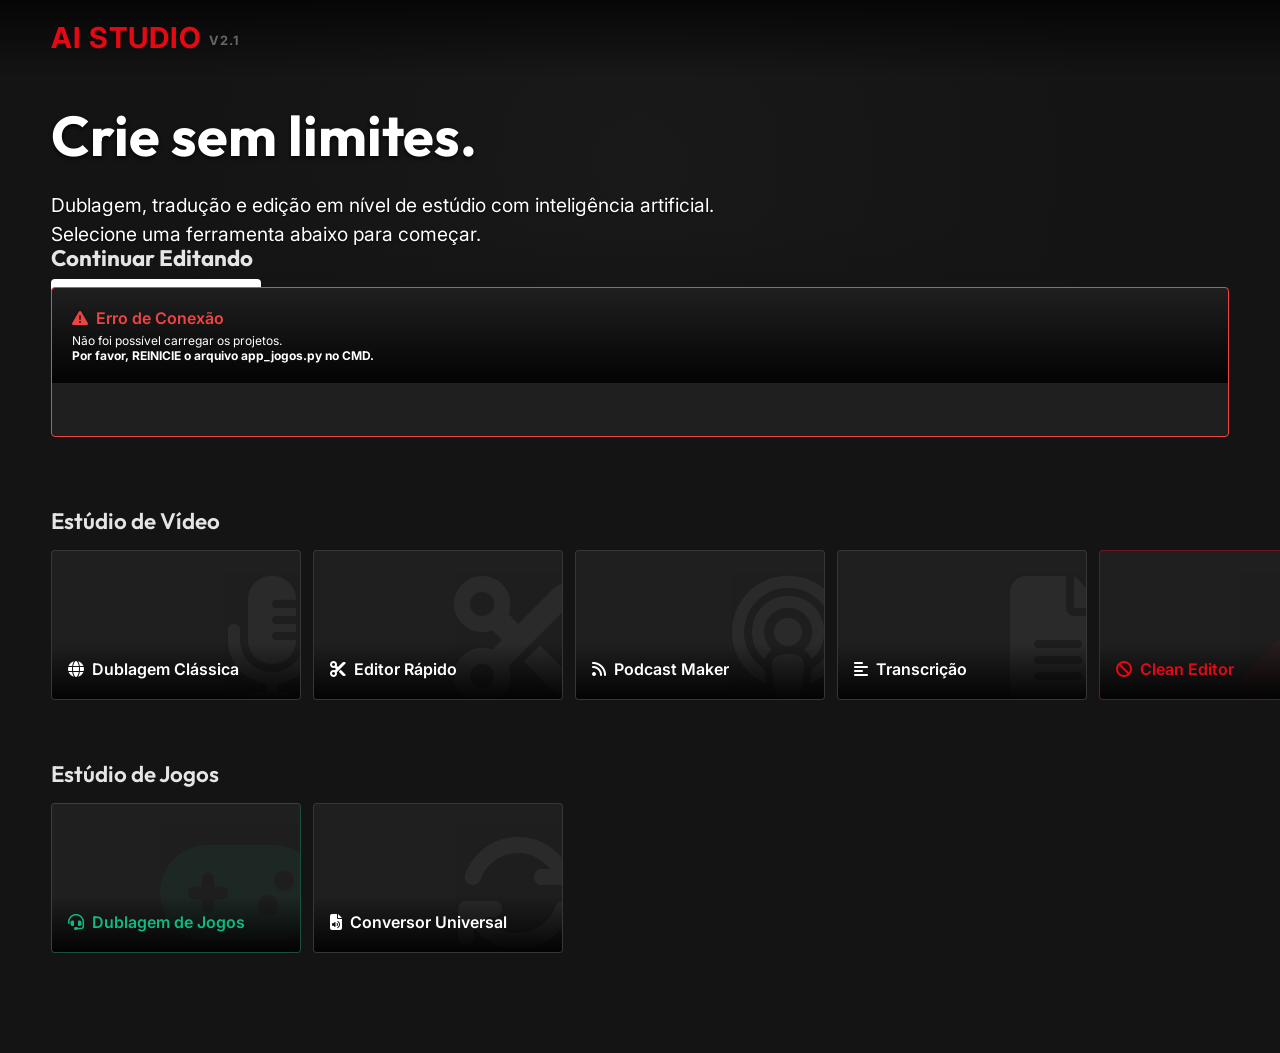
==== client/Editor de Vídeo Inteligente.html @ a7db86bb "Lançamento inicial do PhoenixDub AI v0.01 🚀 Lançamento Oficial do PhoenixDub AI v0.01  🎉 Recursos " ====
﻿<!DOCTYPE html>
<html lang="pt-br">

<head>
    <meta charset="UTF-8">
    <meta name="viewport" content="width=device-width, initial-scale=1.0">
    <title>AI Studio - Production Suite</title>
    <!-- Fonts & Icons -->
    <link rel="preconnect" href="https://fonts.googleapis.com">
    <link
        href="https://fonts.googleapis.com/css2?family=Inter:wght@300;400;500;600&family=Outfit:wght@400;600;700&display=swap"
        rel="stylesheet">
    <link rel="stylesheet" href="https://cdnjs.cloudflare.com/ajax/libs/font-awesome/6.4.0/css/all.min.css">

    <style>
        :root {
            /* Netflix-like Dark Theme */
            --bg-body: #141414;
            --bg-card: #1f1f1f;
            --bg-card-hover: #2f2f2f;
            --text-main: #ffffff;
            --text-muted: #b3b3b3;
            --accent-video: #e50914;
            /* Netflix Red equivalent for Video */
            --accent-game: #10b981;
            /* Emerald Green for Games */
            --border: #333333;
            --radius-card: 4px;
            /* Sharper corners like thumbnails */
            --radius-btn: 4px;
            --shadow-card: 0 4px 10px rgba(0, 0, 0, 0.5);
        }

        * {
            box-sizing: border-box;
        }

        body {
            margin: 0;
            padding: 0;
            font-family: 'Inter', sans-serif;
            background: var(--bg-body);
            color: var(--text-main);
            height: 100vh;
            overflow-x: hidden;
            display: flex;
            flex-direction: column;
        }

        h1,
        h2,
        h3,
        h4 {
            font-family: 'Outfit', sans-serif;
            margin: 0;
        }

        /* --- HEADER --- */
        .header {
            padding: 20px 4%;
            display: flex;
            align-items: center;
            background: linear-gradient(to bottom, rgba(0, 0, 0, 0.7) 0%, transparent 100%);
            position: fixed;
            top: 0;
            width: 100%;
            z-index: 100;
            transition: background 0.3s;
        }

        .logo {
            font-size: 1.8rem;
            font-weight: 700;
            color: #e50914;
            /* Brand Color */
            text-transform: uppercase;
            letter-spacing: 1px;
            cursor: pointer;
        }

        /* --- HERO SECTION --- */
        .hero {
            height: 70vh;
            background: radial-gradient(circle at center, rgba(30, 30, 30, 0.5) 0%, #141414 70%),
                url('https://images.unsplash.com/photo-1536240478700-b869070f9279?q=80&w=2000&auto=format&fit=crop');
            /* Abstrato CInematic */
            background-size: cover;
            background-position: center;
            display: flex;
            flex-direction: column;
            justify-content: center;
            padding: 100px 4% 0 4%;
            /* Added top padding for header safety */
            position: relative;
        }

        .hero::after {
            content: '';
            position: absolute;
            bottom: 0;
            left: 0;
            width: 100%;
            height: 100px;
            background: linear-gradient(to top, #141414, transparent);
        }

        .hero-content {
            position: relative;
            z-index: 10;
            max-width: 700px;
        }

        .hero h1 {
            font-size: 3.5rem;
            margin-bottom: 20px;
            text-shadow: 0 2px 4px rgba(0, 0, 0, 0.8);
        }

        .hero p {
            font-size: 1.2rem;
            color: var(--text-main);
            margin-bottom: 30px;
            line-height: 1.5;
            text-shadow: 0 1px 2px rgba(0, 0, 0, 0.8);
        }

        .cta-btn {
            background: #fff;
            color: #141414;
            padding: 12px 28px;
            font-size: 1.1rem;
            font-weight: 600;
            border: none;
            border-radius: 4px;
            cursor: pointer;
            display: inline-flex;
            align-items: center;
            gap: 10px;
            transition: transform 0.2s, background 0.2s;
        }

        .cta-btn:hover {
            background: #e6e6e6;
            transform: scale(1.05);
        }

        /* --- ROWS (CATEGORIES) --- */
        .category-rows {
            padding: 20px 0 60px 0;
            position: relative;
            z-index: 10;
            margin-top: -100px;
            /* Pull up into Hero fade */
        }

        .row-title {
            color: #e5e5e5;
            font-size: 1.4rem;
            font-weight: 600;
            margin: 0 4% 15px 4%;
        }

        .card-grid {
            display: flex;
            gap: 12px;
            padding: 0 4%;
            overflow-x: auto;
            padding-bottom: 40px;
            /* Space for hover expansion */
            scrollbar-width: none;
            /* Hide scrollbar Firefox */
        }

        .card-grid::-webkit-scrollbar {
            display: none;
            /* Hide scrollbar Chrome */
        }

        .tool-card {
            min-width: 250px;
            height: 150px;
            background: var(--bg-card);
            border-radius: var(--radius-card);
            position: relative;
            cursor: pointer;
            transition: transform 0.3s cubic-bezier(0.175, 0.885, 0.32, 1.275), box-shadow 0.3s;
            overflow: hidden;
            border: 1px solid rgba(255, 255, 255, 0.1);
        }

        .tool-card:hover {
            transform: scale(1.15);
            /* Scale Up Effect */
            background: var(--bg-card-hover);
            z-index: 50;
            box-shadow: 0 10px 20px rgba(0, 0, 0, 0.7);
            border-color: rgba(255, 255, 255, 0.3);
        }

        .card-bg-icon {
            position: absolute;
            right: -20px;
            bottom: -20px;
            font-size: 8rem;
            opacity: 0.05;
            color: white;
            transition: opacity 0.3s;
        }

        .tool-card:hover .card-bg-icon {
            opacity: 0.1;
        }

        .card-content {
            position: absolute;
            bottom: 0;
            left: 0;
            width: 100%;
            padding: 16px;
            background: linear-gradient(to top, rgba(0, 0, 0, 0.9), transparent);
        }

        .tool-title {
            font-size: 1rem;
            font-weight: 600;
            margin-bottom: 4px;
            display: flex;
            align-items: center;
            gap: 8px;
        }

        .tool-desc {
            font-size: 0.75rem;
            color: var(--text-muted);
            opacity: 0;
            /* Hide initially */
            transform: translateY(10px);
            transition: all 0.3s 0.1s;
            /* Delay */
            height: 0;
        }

        .tool-card:hover .tool-desc {
            opacity: 1;
            transform: translateY(0);
            height: auto;
        }

        /* --- MODAL (OVERLAY) --- */
        .modal-overlay {
            position: fixed;
            top: 0;
            left: 0;
            width: 100%;
            height: 100%;
            background: rgba(0, 0, 0, 0.85);
            /* Dimmed background */
            display: none;
            justify-content: center;
            align-items: center;
            z-index: 2000;
            backdrop-filter: blur(5px);
            animation: fadeIn 0.3s ease;
        }

        @keyframes fadeIn {
            from {
                opacity: 0;
            }

            to {
                opacity: 1;
            }
        }

        .modal-body {
            background: #18181b;
            width: 95%;
            max-width: 700px;
            /* v8.3: Aumentado de 500px para acomodar melhor vídeos */
            max-height: 90vh;
            /* v8.3: Limita altura a 90% da tela */
            overflow-y: auto;
            /* v8.3: Adiciona scroll vertical se transbordar */
            border-radius: 8px;
            padding: 0;
            box-shadow: 0 20px 50px rgba(0, 0, 0, 0.7);
            border: 1px solid #333;
            animation: scaleIn 0.3s ease;
            position: relative;
        }

        @keyframes scaleIn {
            from {
                transform: scale(0.9);
            }

            to {
                transform: scale(1);
            }
        }

        .modal-header-img {
            height: 120px;
            background: linear-gradient(to right, #222, #333);
            display: flex;
            align-items: center;
            justify-content: center;
            font-size: 3rem;
            color: rgba(255, 255, 255, 0.1);
        }

        .modal-content-inner {
            padding: 24px;
        }

        .modal-close {
            position: absolute;
            top: 16px;
            right: 16px;
            background: rgba(0, 0, 0, 0.5);
            border: none;
            color: #fff;
            width: 32px;
            height: 32px;
            border-radius: 50%;
            cursor: pointer;
            display: flex;
            align-items: center;
            justify-content: center;
        }

        .modal-close:hover {
            background: rgba(255, 255, 255, 0.2);
        }

        /* --- FORM STYLES --- */
        input,
        select,
        textarea {
            width: 100%;
            background: #27272a;
            border: 1px solid #3f3f46;
            color: white;
            padding: 10px;
            border-radius: 4px;
            font-family: inherit;
            margin-top: 5px;
        }

        input:focus,
        select:focus,
        textarea:focus {
            outline: none;
            border-color: var(--text-muted);
        }

        label {
            font-size: 0.85rem;
            color: var(--text-muted);
            margin-top: 12px;
            display: block;
        }

        .primary-btn {
            background: #e50914;
            color: white;
            border: none;
            width: 100%;
            padding: 12px;
            font-weight: 600;
            border-radius: 4px;
            cursor: pointer;
            margin-top: 20px;
            transition: background 0.2s;
        }

        .primary-btn:hover {
            background: #b2070f;
        }

        /* Loading Overlay */
        .loading-overlay {
            position: absolute;
            top: 0;
            left: 0;
            width: 100%;
            height: 100%;
            background: rgba(0, 0, 0, 0.8);
            display: flex;
            flex-direction: column;
            justify-content: center;
            align-items: center;
            z-index: 10;
        }
    </style>
</head>

<body>
    <!-- CINEMA INTRO OVERLAY -->
    <div
        style="position:fixed; top:0; left:0; width:100%; height:100%; background:#000; z-index:9999; display:flex; align-items:center; justify-content:center; animation: fadeOut 1s ease-in-out 2s forwards; pointer-events:none;">
        <h1
            style="color:#e50914; font-size:4rem; font-weight:800; letter-spacing:4px; animation: zoomIn 2s ease-out forwards;">
            AI STUDIO</h1>
    </div>
    <style>
        @keyframes fadeOut {
            to {
                opacity: 0;
            }
        }

        @keyframes zoomIn {
            from {
                transform: scale(0.8);
                opacity: 0;
            }

            to {
                transform: scale(1.1);
                opacity: 1;
            }
        }
    </style>

    <!-- Header -->
    <div class="header">
        <div class="logo">AI STUDIO <span style="font-size:0.8rem; color:#666; vertical-align:middle;">v2.1</span></div>
    </div>

    <!-- Hero -->
    <div class="hero">
        <div class="hero-content">
            <h1>Crie sem limites.</h1>
            <p>Dublagem, tradução e edição em nível de estúdio com inteligência artificial. Selecione uma ferramenta
                abaixo para começar.</p>
            <button class="cta-btn" onclick="document.getElementById('videos-row').scrollIntoView({behavior:'smooth'})">
                <i class="fas fa-play"></i> Começar Agora
            </button>
        </div>
    </div>


    <!-- Main Content Rows -->
    <div class="category-rows" id="videos-row">

        <!-- ROW 0: PROJECTS (Dynamically Loaded) -->
        <div id="projects-section" style="display:block; margin-bottom:30px;">
            <h3 class="row-title" style="color:#e5e5e5; font-weight:700;">Continuar Editando</h3>
            <div class="card-grid" id="projects-grid">
                <!-- Injected via JS -->
            </div>
        </div>

        <!-- ROW 1: VIDEO -->
        <h3 class="row-title">Estúdio de Vídeo</h3>
        <div class="card-grid">

            <!-- Card 1: Dublagem -->
            <div class="tool-card" onclick="openTool('dubbing')">
                <div class="card-bg-icon"><i class="fas fa-microphone-lines"></i></div>
                <div class="card-content">
                    <div class="tool-title"><i class="fas fa-globe"></i> Dublagem Clássica</div>
                    <div class="tool-desc">Traduza e duble vídeos completos (MP4) com vozes naturais.</div>
                </div>
            </div>

            <!-- Card 2: Cortes -->
            <div class="tool-card" onclick="openTool('cut')">
                <div class="card-bg-icon"><i class="fas fa-scissors"></i></div>
                <div class="card-content">
                    <div class="tool-title"><i class="fas fa-cut"></i> Editor Rápido</div>
                    <div class="tool-desc">Corte trechos precisos de vídeos manualmente.</div>
                </div>
            </div>

            <!-- Card 3: Podcast -->
            <div class="tool-card" onclick="openTool('podcast')">
                <div class="card-bg-icon"><i class="fas fa-podcast"></i></div>
                <div class="card-content">
                    <div class="tool-title"><i class="fas fa-rss"></i> Podcast Maker</div>
                    <div class="tool-desc">Transforme texto ou PDF em áudio conversacional.</div>
                </div>
            </div>

            <!-- Card 4: Transcrição (NOVO) -->
            <div class="tool-card" onclick="openTool('transcription')">
                <div class="card-bg-icon"><i class="fas fa-file-alt"></i></div>
                <div class="card-content">
                    <div class="tool-title"><i class="fas fa-align-left"></i> Transcrição</div>
                    <div class="tool-desc">Converta áudio/vídeo em texto (JSON) com Whisper.</div>
                </div>
            </div>

            <!-- Card 5: Clean Editor (NOVO) -->
            <div class="tool-card" style="border-color: rgba(229, 9, 20, 0.4);" onclick="openTool('clean_editor')">
                <div class="card-bg-icon" style="color:#e50914;"><i class="fas fa-magic"></i></div>
                <div class="card-content">
                    <div class="tool-title" style="color:#e50914;"><i class="fas fa-ban"></i> Clean Editor</div>
                    <div class="tool-desc">Censura cirúrgica de palavras em áudio/vídeo com IA.</div>
                </div>
            </div>

        </div>

        <!-- ROW 2: GAMES -->
        <h3 class="row-title" style="margin-top:20px;">Estúdio de Jogos</h3>
        <div class="card-grid">

            <!-- Card 1: Game Dub -->
            <div class="tool-card" style="border-color: rgba(16, 185, 129, 0.3);" onclick="openTool('game')">
                <div class="card-bg-icon" style="color:#10b981;"><i class="fas fa-gamepad"></i></div>
                <div class="card-content">
                    <div class="tool-title" style="color:#10b981;"><i class="fas fa-headset"></i> Dublagem de Jogos
                    </div>
                    <div class="tool-desc">Processamento em lote para milhares de arquivos de áudio.</div>
                </div>
            </div>

            <!-- Card 2: Converter -->
            <div class="tool-card" onclick="alert('Em Breve!')">
                <div class="card-bg-icon"><i class="fas fa-sync"></i></div>
                <div class="card-content">
                    <div class="tool-title"><i class="fas fa-file-audio"></i> Conversor Universal</div>
                    <div class="tool-desc">Converta formatos de áudio em massa. (Em Breve)</div>
                </div>
            </div>

        </div>
    </div>

    <!-- MODAL CONTAINER -->
    <div id="app-modal" class="modal-overlay">
        <div class="modal-body">
            <button class="modal-close" onclick="closeModal()"><i class="fas fa-times"></i></button>

            <!-- Dynamic Header -->
            <div id="modal-header-bg" class="modal-header-img">
                <i id="modal-icon" class="fas fa-tools"></i>
            </div>

            <!-- Dynamic Content -->
            <div id="modal-mount" class="modal-content-inner">
                <!-- Forms injected here -->
            </div>
        </div>
    </div>

    <!-- LOGIC -->
    <script>
        // --- MODAL SYSTEM ---
        const modal = document.getElementById('app-modal');
        const mount = document.getElementById('modal-mount');
        const iconContainer = document.getElementById('modal-icon');
        const headerBg = document.getElementById('modal-header-bg');

        function closeModal() {
            modal.style.display = 'none';
        }

        // --- TOOL RENDERERS ---

        function openTool(type) {
            modal.style.display = 'flex';
            mount.innerHTML = ''; // Clear previous

            if (type === 'dubbing') {
                renderDubbingForm();
            } else if (type === 'cut') {
                renderCutForm();
            } else if (type === 'podcast') {
                renderPodcastForm();
            } else if (type === 'game') {
                renderGameForm();
            } else if (type === 'transcription') {
                renderTranscriptionForm();
            } else if (type === 'clean_editor') {
                renderCleanEditorForm();
            }
        }

        // 0. CLEAN EDITOR FORM
        function renderCleanEditorForm() {
            iconContainer.className = 'fas fa-magic';
            headerBg.style.background = 'linear-gradient(to right, #b91c1c, #991b1b)'; // Red like Dubbing

            mount.innerHTML = `
                <h2 style="margin-bottom:10px;">Clean Editor</h2>
                <p style="color:#888; margin-bottom:20px; font-size:0.9rem;">Censura cirúrgica de palavras indesejadas.</p>
                
                <!-- STEP 1: UPLOAD -->
                <div id="ce-step-1">
                    <form id="ce-form">
                        <label class="upload-area" for="ce-file" style="display:block; border: 2px dashed #444; border-radius: 4px; padding: 30px; text-align: center; cursor: pointer; margin-bottom: 20px;">
                            <i class="fas fa-music" style="font-size: 2rem; color: #666; margin-bottom:10px;"></i>
                            <div id="ce-file-name" style="color: #fff;">Selecionar Áudio (MP3/WAV)</div>
                            <input type="file" id="ce-file" accept="audio/*,video/mp4" style="display:none;" required>
                        </label>
                        <button type="submit" class="primary-btn" id="ce-btn-start" disabled>Analisar Áudio</button>
                    </form>
                </div>

                <!-- STEP 2: PROCESSING (Wait) -->
                <div id="ce-step-2" style="display:none; text-align:center; padding: 20px 0;">
                    <i class="fas fa-cog fa-spin" style="font-size:3rem; color:#e50914; margin-bottom:15px;"></i>
                    <h3>Processando e Mapeando...</h3>
                    <div id="ce-status-msg" style="margin-top:10px; font-size:0.85rem; color:#10b981;">A extração pode levar alguns minutos.</div>
                </div>

                <!-- STEP 3: EDITOR (Select Words) -->
                <div id="ce-step-3" style="display:none;">
                    <label style="margin-bottom:5px;">Efeito ao Clicar:</label>
                    <select id="ce-effect" style="margin-bottom: 15px;">
                        <option value="ducking">🦆 Ducking (Abaixar Volume 80%) [Recomendado]</option>
                        <option value="mute">🔇 Mute Completo (Silenciar 100%)</option>
                        <option value="scratch">💿 Scratch (Reverso Rápido)</option>
                    </select>

                    <div style="background:#111; padding:15px; border-radius:4px; max-height:250px; overflow-y:auto; border:1px solid #333; line-height:2;" id="ce-transcript">
                        <!-- Words injected here -->
                    </div>

                    <button class="primary-btn" id="ce-btn-apply" style="margin-top:15px; background:#10b981;">
                        <i class="fas fa-check"></i> Mixar e Finalizar
                    </button>
                </div>

            `;

            // UI Style Overrides specific to this modal
            const style = document.createElement('style');
            style.innerHTML = `
                .ce-word { display:inline-block; padding:4px 8px; margin:0 4px 8px 0; background:#2a2a2a; border-radius:4px; cursor:pointer; user-select:none; transition:0.2s; border:1px solid transparent; }
                .ce-word:hover { background:#3a3a3a; }
                .ce-word.effect-ducking { background:#1e40af; color:#93c5fd; border-color:#3b82f6; opacity:0.8; }
                .ce-word.effect-mute { background:#7f1d1d; color:#fca5a5; border-color:#ef4444; text-decoration:line-through; }
                .ce-word.effect-scratch { background:#14532d; color:#86efac; border-color:#22c55e; font-style:italic; }
            `;
            mount.appendChild(style);

            // VARIABLES
            let ceJobId = null;
            let ceWords = [];
            let ceEditedWords = [];
            let cePollInterval = null;

            // Step 1: File Selection
            document.getElementById('ce-file').onchange = function () {
                if (this.files[0]) {
                    document.getElementById('ce-file-name').innerText = this.files[0].name;
                    document.getElementById('ce-file-name').style.color = '#10b981';
                    document.getElementById('ce-btn-start').disabled = false;
                }
            };

            // Step 1: Form Submit
            document.getElementById('ce-form').onsubmit = async (e) => {
                e.preventDefault();
                const file = document.getElementById('ce-file').files[0];
                if (!file) return;

                document.getElementById('ce-step-1').style.display = 'none';
                document.getElementById('ce-step-2').style.display = 'block';

                const fd = new FormData();
                fd.append('audio_file', file);

                try {
                    const res = await fetch('/api/clean_editor/upload', { method: 'POST', body: fd });
                    const data = await res.json();

                    if (data.error) throw new Error(data.error);

                    ceJobId = data.job_id;
                    cePollInterval = setInterval(checkCeStatus1, 1500);
                } catch (err) {
                    alert("Erro ao Iniciar: " + err);
                    closeModal();
                }
            };

            // Polling Phase 1
            async function checkCeStatus1() {
                try {
                    const resStatus = await fetch('/api/clean_editor/status/' + ceJobId);
                    const statusData = await resStatus.json();

                    const resProg = await fetch('/progress/' + ceJobId);
                    const progData = await resProg.json();

                    if (progData && progData.etapa) {
                        document.getElementById('ce-status-msg').innerText = progData.etapa;
                    }

                    if (statusData.status === 'awaiting_user') {
                        clearInterval(cePollInterval);
                        ceWords = statusData.words || [];
                        openCeEditor();
                    }
                } catch (e) { }
            }

            // Step 3: Open Editor
            function openCeEditor() {
                document.getElementById('ce-step-2').style.display = 'none';
                document.getElementById('ce-step-3').style.display = 'block';

                const container = document.getElementById('ce-transcript');
                container.innerHTML = '';
                ceEditedWords = [];

                if (ceWords.length === 0) {
                    container.innerHTML = "<span style='color:red;'>Nenhuma palavra encontrada.</span>";
                    return;
                }

                ceWords.forEach((wObj, idx) => {
                    const span = document.createElement('span');
                    span.className = 'ce-word';
                    span.innerText = wObj.word;
                    span.onclick = () => toggleWord(span, wObj);
                    container.appendChild(span);
                });
            }

            function toggleWord(span, wObj) {
                const effect = document.getElementById('ce-effect').value;
                const existingIdx = ceEditedWords.findIndex(ew => ew.start === wObj.start && ew.end === wObj.end);

                if (existingIdx > -1) {
                    ceEditedWords.splice(existingIdx, 1);
                    span.className = 'ce-word';
                } else {
                    const payload = { ...wObj, effect: effect };
                    ceEditedWords.push(payload);
                    span.className = 'ce-word effect-' + effect;
                }
            }

            // Step 3: Apply Mix
            document.getElementById('ce-btn-apply').onclick = async () => {
                if (!ceJobId) return;

                document.getElementById('ce-step-3').style.display = 'none';
                document.getElementById('ce-step-2').style.display = 'block';
                document.getElementById('ce-status-msg').innerText = 'Mixando Efeitos Cirúrgicos...';

                try {
                    const res = await fetch('/api/clean_editor/apply', {
                        method: 'POST',
                        headers: { 'Content-Type': 'application/json' },
                        body: JSON.stringify({ job_id: ceJobId, target_words: ceEditedWords })
                    });

                    const data = await res.json();
                    if (data.error) throw new Error(data.error);

                    cePollInterval = setInterval(checkCeStatus2, 1000);
                } catch (e) {
                    alert("Erro na Mixagem: " + e);
                    closeModal();
                }
            };

            // Polling Phase 2 (Mix)
            async function checkCeStatus2() {
                try {
                    const resStatus = await fetch('/api/clean_editor/status/' + ceJobId);
                    const statusData = await resStatus.json();

                    if (statusData.status === 'completed') {
                        clearInterval(cePollInterval);

                        document.getElementById('ce-step-2').style.display = 'none';
                        mount.innerHTML = `
                            <div style="text-align:center; padding: 40px 0;">
                                <i class="fas fa-check-circle" style="font-size:4rem; color:#10b981; margin-bottom:15px;"></i>
                                <h2 style="margin-bottom:20px;">Áudio Censurado Pronto!</h2>
                                <a href="${statusData.final_file}" class="primary-btn" style="text-decoration:none; display:inline-block; width:auto; padding:12px 24px;" download>
                                    <i class="fas fa-download"></i> Baixar Arquivo
                                </a>
                            </div>
                        `;
                    }
                } catch (e) { }
            }
        }

        // 1. DUBBING FORM
        function renderDubbingForm() {
            iconContainer.className = 'fas fa-microphone-lines';
            headerBg.style.background = 'linear-gradient(to right, #b91c1c, #991b1b)'; // Red

            mount.innerHTML = `
                            < h2 style = "margin-bottom:10px;" > Dublagem Clássica</h2 >
                <p style="color:#888; margin-bottom:20px; font-size:0.9rem;">Ideal para filmes e vídeos curtos.</p>
                
                <form id="dub-form">
                    <label>Arquivo de Vídeo (MP4)</label>
                    <input type="file" id="d-file" accept=".mp4" required>

                    <!-- SELEÇÃO DE IDIOMAS (NOVO) -->
                    <div style="display:flex; gap:10px; flex-wrap: wrap;">
                        <div style="flex:1; min-width: 140px;">
                            <label>Idioma do Vídeo (Origem)</label>
                            <select id="d-lang-src">
                                <option value="en" selected>Inglês (Recomendado)</option>
                                <option value="pt">Português (BR)</option>
                                <option value="es">Espanhol</option>
                                <option value="ja">Japonês</option>
                                <option value="fr">Francês</option>
                                <option value="de">Alemão</option>
                                <option value="auto">Auto-Detectar (Arriscado)</option>
                            </select>
                        </div>
                        <div style="flex:1; min-width: 140px;">
                            <label>Dublar Para (Destino)</label>
                            <select id="d-lang">
                                <option value="pt" selected>Português (BR)</option>
                                <option value="en">Inglês</option>
                                <option value="es">Espanhol</option>
                            </select>
                        </div>
                    </div>

                    <div style="margin-top:10px;">
                        <label>Configuração de Vozes</label>
                        <select id="d-spk">
                            <option value="1">1 Pessoa Fixa (Mono-Voz)</option>
                            <option value="0">Múltiplos Personagens (Auto)</option>
                        </select>
                    </div>

                    <label style="margin-top:15px;">Glossário (Opcional)</label>
                    <textarea id="d-gloss" rows="2" placeholder="Ex: TermX=TermoY..."></textarea>

                    <button type="submit" class="primary-btn">Iniciar Processamento</button>
                    <div id="status-msg" style="margin-top:10px; font-size:0.85rem;"></div>
                </form>
                        `;

            // Logic
            document.getElementById('dub-form').onsubmit = async (e) => {
                e.preventDefault();
                await handleGenericSubmit('/dublar', {
                    video: document.getElementById('d-file').files[0],
                    origem: document.getElementById('d-lang-src').value, // [NOVO] Idioma origem
                    destino: document.getElementById('d-lang').value,
                    num_speakers: document.getElementById('d-spk').value
                });
            };
        }

        // 2. GAME FORM
        function renderGameForm() {
            iconContainer.className = 'fas fa-gamepad';
            headerBg.style.background = 'linear-gradient(to right, #047857, #065f46)'; // Green

            mount.innerHTML = `
                            < h2 style = "margin-bottom:10px;" > Dublagem de Jogos</h2 >
                <p style="color:#888; margin-bottom:20px; font-size:0.9rem;">Diarização e sincronia para pastas de áudio.</p>
                
                <form id="game-form">
                    <label>Arquivos (.wav ou .zip)</label>
                    <input type="file" id="g-files" accept=".wav, .zip" multiple required>
                    <div id="zip-warn" style="color:#ef4444; font-size:0.8rem; margin-top:5px; display:none;">
                        <i class="fas fa-exclamation-triangle"></i> Acima de 500 arquivos, use ZIP.
                    </div>

                    <!-- SELEÇÃO DE IDIOMAS (NOVO) -->
                    <div style="display:flex; gap:10px; flex-wrap: wrap; margin-top:10px;">
                        <div style="flex:1; min-width: 140px;">
                            <label>Idioma Original</label>
                            <select id="g-lang-src">
                                <option value="en" selected>Inglês (Recomendado)</option>
                                <option value="pt">Português (BR)</option>
                                <option value="es">Espanhol</option>
                                <option value="ja">Japonês</option>
                                <option value="fr">Francês</option>
                                <option value="de">Alemão</option>
                                <option value="auto">Auto-Detectar (Arriscado)</option>
                            </select>
                        </div>
                        <div style="flex:1; min-width: 140px;">
                            <label>Dublar Para</label>
                            <select id="g-lang">
                                <option value="pt" selected>Português (BR)</option>
                                <option value="en">Inglês</option>
                                <option value="es">Espanhol</option>
                            </select>
                        </div>
                    </div>

                    <label style="margin-top:10px;">Falantes</label>
                    <select id="g-spk">
                        <option value="1">1 Voz Unica (Monólogo/NPC)</option>
                        <option value="0">Auto Detectar (VoiceGuard)</option>
                        <option value="2">2 Vozes (Diálogo)</option>
                        <option value="3">3 Vozes</option>
                        <option value="4">4 Vozes</option>
                        <option value="5">5 Vozes</option>
                        <option value="6">6 Vozes</option>
                    </select>

                    <div style="margin-top:15px; display:flex; align-items:center; gap:10px; background:#27272a; padding:10px; border-radius:4px; border:1px solid #3f3f46;">
                        <input type="checkbox" id="g-bg" style="width:20px; height:20px; margin:0;">
                        <label for="g-bg" style="margin:0; color:#fff; cursor:pointer;">Separar áudio de fundo (OpenUnmix)</label>
                    </div>
                    <p style="font-size:0.75rem; color:#888; margin-top:5px;">Separa música/efeitos da voz antes de limpar. Mantém a ambiência original.</p>

                    <label style="margin-top:10px;">Perfil de Jogo (Otimização)</label>
                    <select id="g-game-profile">
                        <option value="padrao" selected>Nenhum / Padrão</option>
                        <option value="bioshock">Bioshock (FMOD Optimization - Profissional)</option>
                        <option value="cod">Call of Duty (Loudness & Compression)</option>
                        <option value="rpg">RPG/Diálogos (Natural Dynamics)</option>
                    </select>

                    <label style="margin-top:10px;">Glossário (Opcional)</label>
                    <input type="text" id="g-gloss" placeholder="Ex: Mana=Mana, Potion=Poção">

                    <button type="submit" class="primary-btn" id="g-btn">Iniciar Lote</button>
                    <div id="status-msg" style="margin-top:10px; font-size:0.85rem;"></div>
                </form>
            `;

            // File Limit Logic from previous fix
            const fInput = document.getElementById('g-files');
            fInput.onchange = function () {
                const count = this.files.length;
                const btn = document.getElementById('g-btn');
                const warn = document.getElementById('zip-warn');

                if (count > 500) {
                    warn.style.display = 'block';
                    btn.disabled = true;
                    btn.innerText = "Use ZIP para continuar";
                    btn.style.opacity = 0.5;
                } else {
                    warn.style.display = 'none';
                    btn.disabled = false;
                    btn.innerText = "Iniciar Lote";
                    btn.style.opacity = 1;
                }
            };

            document.getElementById('game-form').onsubmit = async (e) => {
                e.preventDefault();
                const fd = new FormData();
                const files = document.getElementById('g-files').files;
                for (let f of files) fd.append('wav_files', f);
                fd.append('num_speakers', document.getElementById('g-spk').value);
                fd.append('preserve_background', document.getElementById('g-bg').checked ? 'true' : 'false');
                fd.append('origem', document.getElementById('g-lang-src').value);
                fd.append('destino', document.getElementById('g-lang').value);
                fd.append('game_profile', document.getElementById('g-game-profile').value);

                // Show Loading
                showLoading("Enviando arquivos...");
                try {
                    const res = await fetch('/dublar_jogos', { method: 'POST', body: fd });
                    const data = await res.json();
                    showResult(data);
                } catch (err) {
                    showResult({ error: err.message });
                }
            };
        }

        // 3. CUT FORM
        function renderCutForm() {
            iconContainer.className = 'fas fa-scissors';
            headerBg.style.background = 'linear-gradient(to right, #d97706, #b45309)'; // Amber

            mount.innerHTML = `
                <h2 style="margin-bottom:10px;">Corte Manual (Precisão)</h2>
                
                <form id="cut-form">
                    <label>Vídeo Original</label>
                    <input type="file" id="c-file" accept="video/*" required>
                    
                    <!-- Player Dinâmico -->
                    <video id="c-player" controls preload="metadata" style="width:100%; border-radius:4px; display:none; margin-top:10px; background:#000; max-height: 250px;"></video>
                    
                    <div style="display:flex; gap:10px; margin-top:10px;">
                        <button type="button" id="btn-set-in" class="primary-btn" style="background:#4b5563; padding:8px; margin-top:0;" disabled><i class="fas fa-step-backward"></i> Marcar Início</button>
                        <button type="button" id="btn-set-out" class="primary-btn" style="background:#4b5563; padding:8px; margin-top:0;" disabled><i class="fas fa-step-forward"></i> Marcar Fim</button>
                    </div>

                    <div style="display:flex; gap:10px; margin-top:15px;">
                        <div style="flex:1"><label>Início (s)</label><input type="text" id="c-start" placeholder="Ex: 5.50" required></div>
                        <div style="flex:1"><label>Fim (s)</label><input type="text" id="c-end" placeholder="Ex: 12.35" required></div>
                    </div>

                    <button type="submit" class="primary-btn" style="background:#d97706; margin-top:20px;">
                        <i class="fas fa-cut"></i> Renderizar Corte
                    </button>
                    <div id="status-msg" style="margin-top:10px;"></div>
                </form>
            `;

            const fileIn = document.getElementById('c-file');
            const player = document.getElementById('c-player');
            const btnIn = document.getElementById('btn-set-in');
            const btnOut = document.getElementById('btn-set-out');
            const startInput = document.getElementById('c-start');
            const endInput = document.getElementById('c-end');

            // Carrega o vídeo direto do HD do usuário para a tela instantaneamente
            fileIn.onchange = function () {
                if (this.files[0]) {
                    const url = URL.createObjectURL(this.files[0]);
                    player.src = url;
                    player.style.display = 'block';
                    btnIn.disabled = false;
                    btnOut.disabled = false;
                    btnIn.style.background = '#047857'; // Verde
                    btnOut.style.background = '#be123c'; // Vermelho
                }
            };

            // Captura os milissegundos matematicamente exatos
            btnIn.onclick = () => { startInput.value = player.currentTime.toFixed(2); };
            btnOut.onclick = () => { endInput.value = player.currentTime.toFixed(2); };

            // Envio para o Backend
            document.getElementById('cut-form').onsubmit = async (e) => {
                e.preventDefault();
                const fd = new FormData();
                fd.append('video_file', document.getElementById('c-file').files[0]);
                fd.append('start_time', document.getElementById('c-start').value);
                fd.append('end_time', document.getElementById('c-end').value);

                showLoading();
                try {
                    const res = await fetch('/manual_cut', { method: 'POST', body: fd });
                    showResult(await res.json());
                } catch (err) { showResult({ error: err.message }); }
            };
        }

        // 4. PODCAST FORM
        function renderPodcastForm() {
            iconContainer.className = 'fas fa-podcast';
            headerBg.style.background = 'linear-gradient(to right, #7c3aed, #6d28d9)'; // Violet

            mount.innerHTML = `
                <h2 style="margin-bottom:10px;">Podcast Studio</h2>
                
                <form id="pod-form">
                    <label>Arquivo de Texto/PDF</label>
                    <input type="file" id="p-file" accept=".txt,.pdf">
                    <label>Ou cole o texto:</label>
                    <textarea id="p-text" rows="4"></textarea>

                    <button type="submit" class="primary-btn">Gerar Episódio</button>
                    <div id="status-msg" style="margin-top:10px;"></div>
                </form>
            `;
            // (Placeholder logic as backend wasn't fully detailed in logs, using generic structure)
            document.getElementById('pod-form').onsubmit = (e) => {
                e.preventDefault();
                alert("Funcionalidade em desenvolvimento!");
            };
        }


        // --- UTILS ---

        function showLoading(msg = "Processando...") {
            const status = document.getElementById('status-msg');
            if (status) {
                status.innerHTML = `<i class="fas fa-circle-notch fa-spin"></i> ${msg}`;
                status.style.color = '#fbbf24';
            }
        }

        function showResult(data) {
            const status = document.getElementById('status-msg');
            if (!status) return;

            if (data.error) {
                status.innerHTML = `<i class="fas fa-times-circle"></i> Erro: ${data.error}`;
                status.style.color = '#ef4444';
            } else {
                status.innerHTML = `<i class="fas fa-check-circle"></i> Job Criado! ID: ${data.job_id}`;
                status.style.color = '#10b981';
                setTimeout(() => closeModal(), 2000);
            }
        }

        async function handleGenericSubmit(url, fields) {
            showLoading();
            const fd = new FormData();
            for (let k in fields) fd.append(k, fields[k]);

            try {
                const res = await fetch(url, { method: 'POST', body: fd });
                const data = await res.json();
                showResult(data);
            } catch (e) {
                showResult({ error: e.message });
            }
        }

        // Header Scroll Effect
        window.addEventListener('scroll', () => {
            const header = document.querySelector('.header');
            if (window.scrollY > 50) {
                header.style.background = '#141414';
                header.style.boxShadow = '0 2px 10px rgba(0,0,0,0.5)';
            } else {
                header.style.background = 'linear-gradient(to bottom, rgba(0,0,0,0.7) 0%, transparent 100%)';
                header.style.boxShadow = 'none';
            }
        });

        // --- PROJECTS HISTORY LOGIC ---
        async function loadRecentJobs() {
            try {
                const res = await fetch('/recent_jobs');
                const jobs = await res.json();

                const section = document.getElementById('projects-section');
                const grid = document.getElementById('projects-grid');

                if (!jobs || jobs.length === 0) {
                    section.style.display = 'block'; // Always show
                    grid.innerHTML = '<div style="color:#666; font-style:italic; padding:20px;">Nenhum projeto recente encontrado. Inicie uma nova dublagem!</div>';
                    return;
                }

                section.style.display = 'block';
                grid.innerHTML = ''; // Re-render

                jobs.forEach(job => {
                    // Determine icon/color based on type
                    let icon = 'fas fa-tasks';
                    let color = '#a855f7'; // Default Purple

                    if (job.id.includes('jogos') || job.id.includes('game')) { icon = 'fas fa-gamepad'; color = '#10b981'; }
                    else if (job.id.includes('dublagem')) { icon = 'fas fa-microphone-lines'; color = '#e50914'; }

                    // Status Badge Color
                    let statusColor = '#fbbf24'; // processing (yellow)
                    if (job.status && (job.status.toLowerCase().includes('concl') || job.progress >= 100)) statusColor = '#10b981'; // green
                    if (job.status && job.status.toLowerCase().includes('erro')) statusColor = '#ef4444'; // red

                    const html = `
                    <div class="tool-card" onclick="openProjectModal('${job.id}')" style="min-width:280px;">
                        <div class="card-bg-icon" style="color:${color};"><i class="${icon}"></i></div>
                        <div class="card-content">
                            <div class="tool-title" style="color:${color}; justify-content:space-between;">
                                <span><i class="${icon}"></i> ${job.date}</span>
                                <span style="font-size:0.7rem; background:${statusColor}; color:black; padding:2px 6px; border-radius:4px;">
                                    ${(job.status || '...').toUpperCase()}
                                </span>
                            </div>
                            <div style="font-size:0.8rem; color:#ccc; margin-top:4px;">
                                ${job.etapa || 'Processando...'} <br>
                                <span style="font-size:0.7rem; color:#fbbf24;"><i class="fas fa-clock"></i> Tempo gasto na dublagem: <b>${job.tempo_decorrido || 'Desconhecido'}</b></span><br>
                                <span style="font-size:0.75rem; color:#10b981;"><i class="fas fa-file-audio"></i> Dublando <b>${job.duracao_total_formatada || '? m'}</b> de áudios.</span>
                            </div>
                            
                            <!-- Progress Bar -->
                            <div style="background:#333; height:4px; width:100%; margin-top:10px; border-radius:2px; overflow:hidden;">
                                <div style="background:${color}; width:${job.progress}%; height:100%;"></div>
                            </div>
                            <div style="font-size:0.7rem; text-align:right; margin-top:2px; color:#888;">${job.progress}%</div>
                        </div>
                    </div>
                    `;
                    grid.innerHTML += html;
                });

            } catch (e) {
                console.error("Erro ao carregar projetos:", e);
                // Fallback for errors (user didn't restart server?)
                const section = document.getElementById('projects-section');
                const grid = document.getElementById('projects-grid');
                if (section && grid) {
                    section.style.display = 'block';
                    grid.innerHTML = `
                        <div class="tool-card" style="border-color:#ef4444; width:100%;">
                            <div class="card-content" style="position:relative; padding:20px;">
                                <div class="tool-title" style="color:#ef4444;"><i class="fas fa-exclamation-triangle"></i> Erro de Conexão</div>
                                <div class="tool-desc" style="opacity:1; transform:none; height:auto; color:white; margin-top:5px;">
                                    Não foi possível carregar os projetos. <br>
                                    <b>Por favor, REINICIE o arquivo app_jogos.py no CMD.</b>
                                </div>
                            </div>
                        </div>
                    `;
                }
            }
        }

        // --- PROJECT MONITORING ---
        let activeMonitorInterval = null;

        function openProjectModal(jobId) {
            modal.style.display = 'flex';

            // Set visuals based on type
            if (jobId.includes('jogos')) {
                iconContainer.className = 'fas fa-gamepad';
                headerBg.style.background = 'linear-gradient(to right, #047857, #065f46)';
            } else {
                iconContainer.className = 'fas fa-microphone-lines';
                headerBg.style.background = 'linear-gradient(to right, #b91c1c, #991b1b)';
            }

            // Initial Template
            mount.innerHTML = `
                <div style="text-align:center; padding-bottom:20px; border-bottom:1px solid #333;">
                    <h2 style="margin-bottom:5px;">Detalhes do Projeto</h2>
                    <div style="font-family:monospace; color:#888; font-size:0.8rem;">${jobId}</div>
                </div>

                <div style="margin-top:20px;">
                    <label>Status Atual</label>
                    <div id="mon-status" style="font-size:1.2rem; font-weight:600; color:#fbbf24; margin-bottom:5px;">Aguardando...</div>
                    <div id="mon-step" style="color:#aaa; font-size:0.9rem;">Clique em Continuar para retomar</div>
                    <div style="display:flex; justify-content: space-between; margin-top:10px;">
                        <span style="color:#888; font-size:0.8rem;"><i class="fas fa-clock"></i> Tempo Processando: <b id="mon-time" style="color:#fbbf24;">00:00:00</b></span>
                        <span style="color:#888; font-size:0.8rem;"><i class="fas fa-file-audio"></i> Dublando: <b id="mon-duration" style="color:#10b981;">--</b></span>
                    </div>

                    <div style="background:#333; height:10px; border-radius:5px; margin-top:15px; overflow:hidden;">
                        <div id="mon-bar" style="width:0%; height:100%; background:#fbbf24; transition:width 0.5s;"></div>
                    </div>
                    <div id="mon-pct" style="text-align:right; font-size:0.8rem; color:#888; margin-top:5px;">0%</div>
                </div>
                
                <!-- EXPLICIT CONTINUE BUTTON -->
                <button onclick="triggerResume('${jobId}')" id="btn-resume" class="primary-btn" style="background:#e50914; margin-top:20px; font-size:1.1rem;">
                    <i class="fas fa-play"></i> CONTINUAR PROJETO
                </button>

                <div style="margin-top:20px; background:#000; padding:15px; border-radius:6px; font-family:'Courier New', monospace; font-size:0.8rem; max-height:150px; overflow-y:auto; color:#10b981;">
                     <div id="mon-console">> Aguardando comando...</div>
                </div>

                <button onclick="closeModal()" class="primary-btn" style="background:#333; margin-top:10px;">Fechar</button>
            `;

            // Start specific polling
            if (activeMonitorInterval) clearInterval(activeMonitorInterval);
            pollProjectDetails(jobId);
        }

        function triggerResume(jobId) {
            const consoleLog = document.getElementById('mon-console');
            const btn = document.getElementById('btn-resume');

            if (consoleLog) consoleLog.innerHTML = `> [COMANDO] Solicitando retomada...<br>` + consoleLog.innerHTML;
            if (btn) { btn.disabled = true; btn.style.opacity = 0.5; btn.innerText = "Iniciando..."; }

            fetch(`/resume_job/${jobId}`, { method: 'POST' })
                .then(r => r.json())
                .then(d => {
                    if (consoleLog) consoleLog.innerHTML = `> [SYSTEM] ${d.message}<br>` + consoleLog.innerHTML;
                    if (btn) { btn.innerText = "Rodando..."; }
                })
                .catch(e => {
                    console.error("Erro ao retomar job:", e);
                    alert("ERRO DE CONEXÃO: O servidor NÃO foi reiniciado.\n\nPor favor, feche a janela preta do CMD e abra o 'app_jogos.py' novamente para aplicar a atualização.");
                    if (consoleLog) consoleLog.innerHTML = `> [ERRO] Conexão recusada. Reinicie o server.<br>` + consoleLog.innerHTML;
                    if (btn) { btn.disabled = false; btn.style.opacity = 1; btn.innerText = "Tentar Novamente"; }
                });
        }

        let liveTimerInterval = null;

        async function pollProjectDetails(jobId) {
            const update = async () => {
                // If modal closed, stop
                if (modal.style.display === 'none') {
                    clearInterval(activeMonitorInterval);
                    if(liveTimerInterval) clearInterval(liveTimerInterval);
                    return;
                }

                try {
                    const res = await fetch(`/progress/${jobId}`);
                    const data = await res.json();

                    if (!data || Object.keys(data).length === 0) return;

                    const bar = document.getElementById('mon-bar');
                    const pct = document.getElementById('mon-pct');
                    const status = document.getElementById('mon-status');
                    const step = document.getElementById('mon-step');
                    const consoleLog = document.getElementById('mon-console');

                    if (bar) bar.style.width = data.progress + '%';
                    if (pct) pct.innerText = data.progress.toFixed(1) + '%';
                    if (step) step.innerText = data.etapa || 'Aguarde...';

                    if (consoleLog) {
                        const time = new Date().toLocaleTimeString();
                        consoleLog.innerHTML = `> [${time}] ${data.subetapa || data.etapa}<br>` + consoleLog.innerHTML;
                    }

                    if (data.progress >= 100) {
                        status.innerText = "Concluído!";
                        status.style.color = "#10b981";
                        bar.style.background = "#10b981";
                        if(liveTimerInterval) clearInterval(liveTimerInterval);
                        // Stop polling eventually
                        if (data.etapa === 'Concluído') clearInterval(activeMonitorInterval);
                    }
                    
                    // Live UI Timer Tick
                    if (data.start_time && data.status !== 'completed' && !liveTimerInterval) {
                        liveTimerInterval = setInterval(() => {
                            if(document.getElementById('mon-time') && modal.style.display !== 'none') {
                                let elapsed = Math.floor(Date.now() / 1000) - data.start_time;
                                if(elapsed >= 0) {
                                    let hrs = Math.floor(elapsed / 3600);
                                    let mins = Math.floor((elapsed % 3600) / 60);
                                    let secs = elapsed % 60;
                                    let str = (hrs > 0 ? hrs.toString().padStart(2, '0') + ':' : '') + 
                                              mins.toString().padStart(2, '0') + ':' + 
                                              secs.toString().padStart(2, '0');
                                    document.getElementById('mon-time').innerText = str;
                                }
                            } else {
                                clearInterval(liveTimerInterval);
                            }
                        }, 1000);
                    } else if (data.status === 'completed' && document.getElementById('mon-time')) {
                        document.getElementById('mon-time').innerText = data.tempo_decorrido || 'Concluído';
                    }
                    
                    if (data.duracao_total_formatada && document.getElementById('mon-duration')) {
                        document.getElementById('mon-duration').innerText = data.duracao_total_formatada;
                    }
                } catch (e) {
                    console.error(e);
                }
            };

            update(); // Run once immediately
            activeMonitorInterval = setInterval(update, 2000); // 2s interval
        }

        // --- GLOBAL INITIALIZATION ---
        // Start polling for recent jobs immediately
        loadRecentJobs();
        setInterval(loadRecentJobs, 5000); // Refresh list every 5s

        // --- TRANSCRIÇÃO AVULSA ---
        const dropAreaTranscription = document.getElementById('drop-area-transcription');
        const fileInputTranscription = document.getElementById('fileInputTranscription');
        const fileNameTranscription = document.getElementById('file-name-transcription');

        if (dropAreaTranscription) {
            ['dragenter', 'dragover', 'dragleave', 'drop'].forEach(eventName => {
                dropAreaTranscription.addEventListener(eventName, preventDefaults, false);
            });
            ['dragenter', 'dragover'].forEach(eventName => {
                dropAreaTranscription.addEventListener(eventName, () => dropAreaTranscription.classList.add('highlight'), false);
            });
            ['dragleave', 'drop'].forEach(eventName => {
                dropAreaTranscription.addEventListener(eventName, () => dropAreaTranscription.classList.remove('highlight'), false);
            });
            dropAreaTranscription.addEventListener('drop', handleDropTranscription, false);
            dropAreaTranscription.addEventListener('click', () => fileInputTranscription.click());
            fileInputTranscription.addEventListener('change', (e) => handleFilesTranscription(e.target.files));
        }

        function handleDropTranscription(e) {
            let dt = e.dataTransfer;
            let files = dt.files;
            handleFilesTranscription(files);
        }

        let transcriptionFile = null;

        function handleFilesTranscription(files) {
            if (files.length > 0) {
                transcriptionFile = files[0];
                fileNameTranscription.textContent = "Selecionado: " + transcriptionFile.name;
            }
        }

        async function iniciarTranscricao() {
            if (!transcriptionFile) {
                alert("Por favor, selecione um arquivo primeiro.");
                return;
            }

            const btn = document.querySelector("#download-btn-transcription");
            const status = document.getElementById("status-transcription");

            status.style.display = "block";
            status.textContent = "Processando... (Isso usa o Whisper, aguarde)";
            btn.style.display = "none";

            const formData = new FormData();
            formData.append('file', transcriptionFile);

            try {
                const response = await fetch('/transcrever_arquivo', {
                    method: 'POST',
                    body: formData
                });

                if (response.ok) {
                    const blob = await response.blob();
                    const url = window.URL.createObjectURL(blob);
                    // Tenta pegar nome do header ou usa fallback
                    let filename = transcriptionFile.name.split('.')[0] + "_transcription.json";

                    status.textContent = "Concluído!";
                    btn.href = url;
                    btn.download = filename;
                    btn.style.display = "inline-block";
                    btn.innerText = "Baixar JSON"; // Fix: use innerText or textContent
                } else {
                    const err = await response.json();
                    status.textContent = "Erro: " + (err.error || "Falha na requisição");
                }
            } catch (error) {
                console.error(error);
                status.textContent = "Erro de conexão.";
            }
        }
        // 5. TRANSCRIPTION FORM (FIXED)
        function renderTranscriptionForm() {
            iconContainer.className = 'fas fa-file-alt';
            headerBg.style.background = 'linear-gradient(to right, #4b5563, #374151)'; // Gray

            mount.innerHTML = `
                <h2 style="margin-bottom:10px;">Transcrição Avulsa</h2>
                <p style="color:#888; margin-bottom:20px; font-size:0.9rem;">Transcreva áudio ou vídeo para JSON sem cortes.</p>
                
                <form id="transcription-form">
                    <label>Selecione o Arquivo</label>
                    <input type="file" id="t-file" accept=".mp3,.wav,.mp4,.mkv,.ogg,.flac,.mpeg" required style="padding: 20px; border: 2px dashed #4b5563; text-align: center;">

                    <button type="submit" class="primary-btn" style="background:#4b5563;">
                        <i class="fas fa-magic"></i> Iniciar Transcrição
                    </button>
                    
                    <div id="t-status" style="margin-top:15px; font-size:0.9rem; min-height:20px;"></div>
                    
                    <a id="t-download" href="#" style="display:none; margin-top:15px; text-decoration:none; background:#10b981; color:white; padding:10px; border-radius:4px; text-align:center;">
                        <i class="fas fa-download"></i> Baixar JSON
                    </a>
                </form>
            `;

            document.getElementById('transcription-form').onsubmit = async (e) => {
                e.preventDefault();
                const fileInput = document.getElementById('t-file');
                const statusDiv = document.getElementById('t-status');
                const downloadLink = document.getElementById('t-download');

                if (fileInput.files.length === 0) return;

                const formData = new FormData();
                formData.append('file', fileInput.files[0]);

                statusDiv.innerHTML = '<i class="fas fa-spinner fa-spin"></i> Processando... (Pode demorar dependendo do tamanho)';
                statusDiv.style.color = "#fbbf24";
                downloadLink.style.display = 'none';

                try {
                    const response = await fetch('/transcrever_arquivo', {
                        method: 'POST',
                        body: formData
                    });

                    if (response.ok) {
                        const blob = await response.blob();
                        const url = window.URL.createObjectURL(blob);
                        let filename = fileInput.files[0].name.split('.')[0] + "_transcricao.txt";

                        statusDiv.textContent = "Concluído com Sucesso!";
                        statusDiv.style.color = "#10b981";

                        downloadLink.href = url;
                        downloadLink.download = filename;
                        downloadLink.style.display = 'block';
                        downloadLink.innerText = "Clique aqui para baixar Transcrição (TXT)";
                    } else {
                        const err = await response.json();
                        statusDiv.textContent = "Erro: " + (err.error || "Falha desconhecida");
                        statusDiv.style.color = "#ef4444";
                    }
                } catch (err) {
                    console.error(err);
                    statusDiv.textContent = "Erro de conexão com o servidor.";
                    statusDiv.style.color = "#ef4444";
                }
            };
        }
    </script>
</body>

</html>
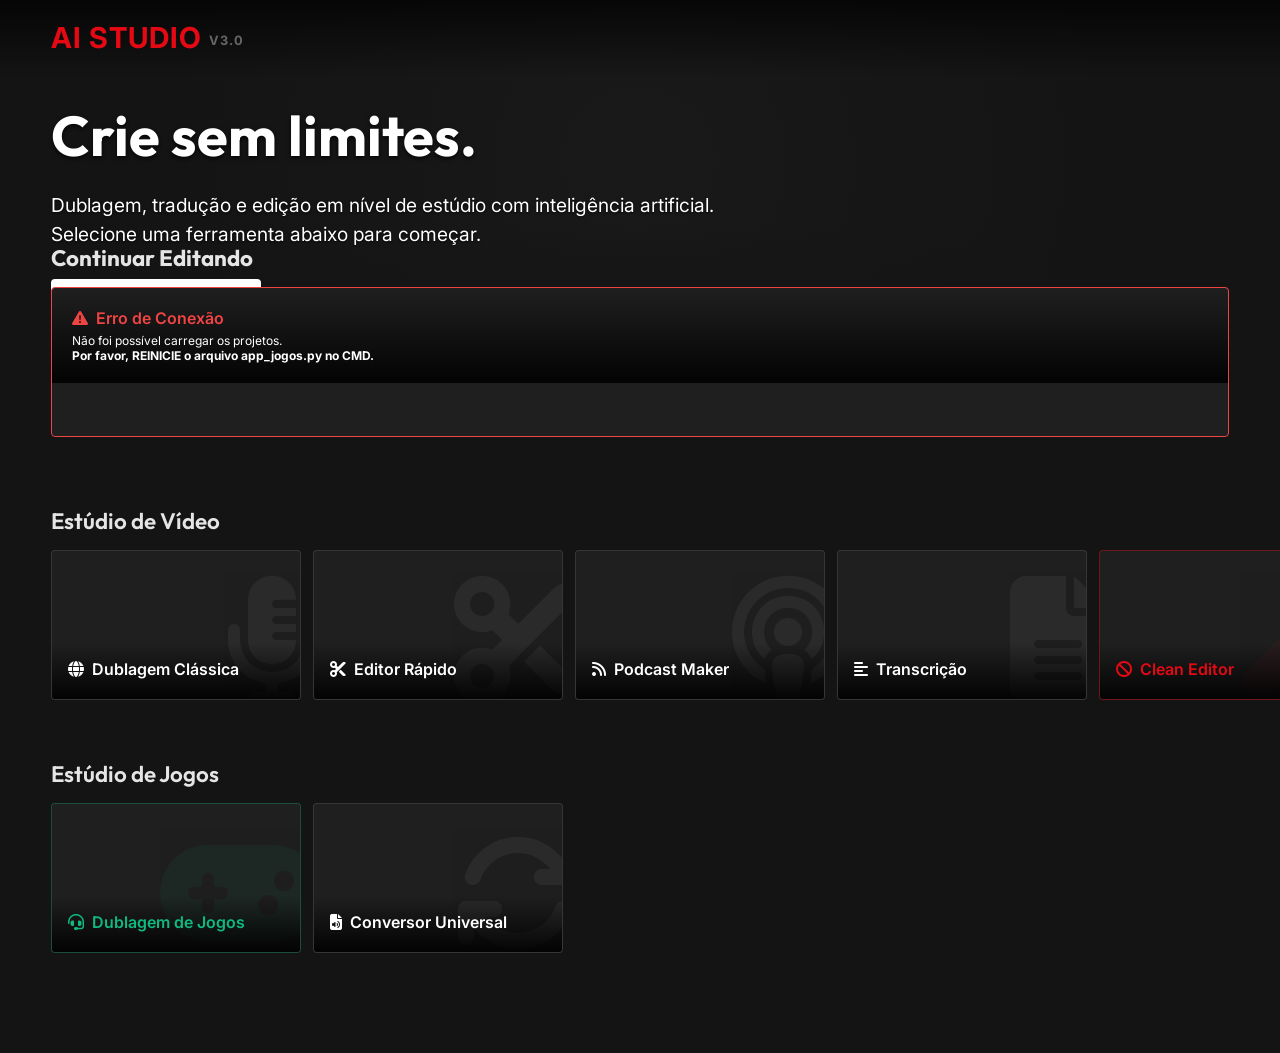
==== commit dbd059bf: "Add files via upload" ====
--- a/client/Editor de Vídeo Inteligente.html
+++ b/client/Editor de Vídeo Inteligente.html
@@ -1,4 +1,4 @@
-﻿<!DOCTYPE html>
+<!DOCTYPE html>
 <html lang="pt-br">
 
 <head>
@@ -426,7 +426,7 @@
 
     <!-- Header -->
     <div class="header">
-        <div class="logo">AI STUDIO <span style="font-size:0.8rem; color:#666; vertical-align:middle;">v2.1</span></div>
+        <div class="logo">AI STUDIO <span style="font-size:0.8rem; color:#666; vertical-align:middle;">v3.0</span></div>
     </div>
 
     <!-- Hero -->
@@ -912,9 +912,11 @@
                     <label style="margin-top:10px;">Perfil de Jogo (Otimização)</label>
                     <select id="g-game-profile">
                         <option value="padrao" selected>Nenhum / Padrão</option>
+                        <option value="xcom">The Bureau: XCOM Declassified (1960s Sci-Fi)</option>
                         <option value="bioshock">Bioshock (FMOD Optimization - Profissional)</option>
                         <option value="cod">Call of Duty (Loudness & Compression)</option>
                         <option value="rpg">RPG/Diálogos (Natural Dynamics)</option>
+                        <option value="state_of_decay">State of Decay (Survival Style)</option>
                     </select>
 
                     <label style="margin-top:10px;">Glossário (Opcional)</label>
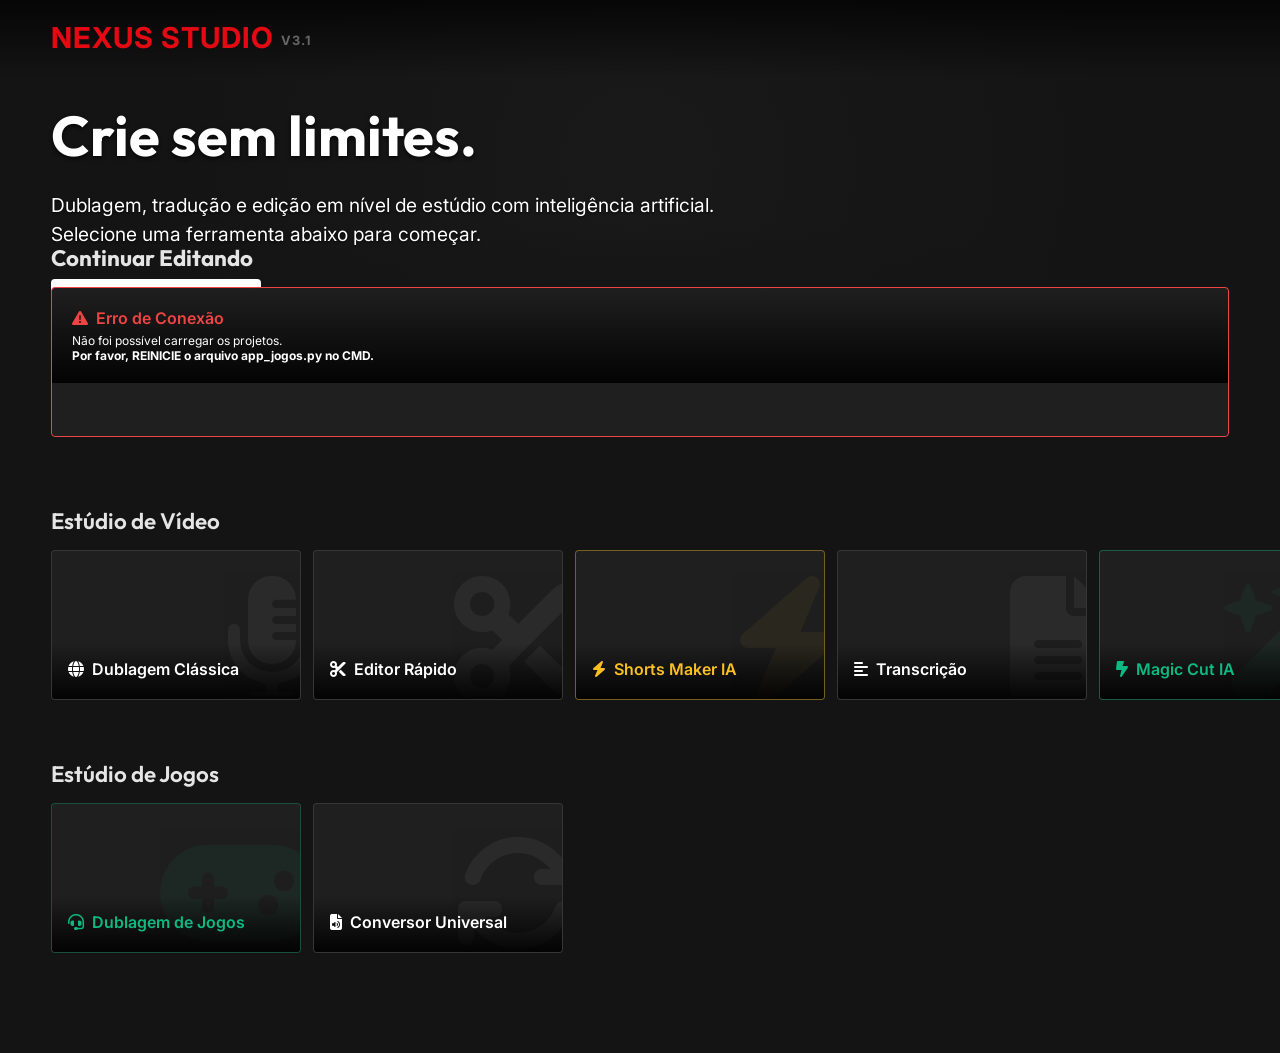
==== commit 401d656a: "Add files via upload" ====
--- a/client/Editor de Vídeo Inteligente.html
+++ b/client/Editor de Vídeo Inteligente.html
@@ -4,7 +4,7 @@
 <head>
     <meta charset="UTF-8">
     <meta name="viewport" content="width=device-width, initial-scale=1.0">
-    <title>AI Studio - Production Suite</title>
+    <title>Nexus Studio - Production Suite</title>
     <!-- Fonts & Icons -->
     <link rel="preconnect" href="https://fonts.googleapis.com">
     <link
@@ -402,7 +402,7 @@
         style="position:fixed; top:0; left:0; width:100%; height:100%; background:#000; z-index:9999; display:flex; align-items:center; justify-content:center; animation: fadeOut 1s ease-in-out 2s forwards; pointer-events:none;">
         <h1
             style="color:#e50914; font-size:4rem; font-weight:800; letter-spacing:4px; animation: zoomIn 2s ease-out forwards;">
-            AI STUDIO</h1>
+            NEXUS STUDIO</h1>
     </div>
     <style>
         @keyframes fadeOut {
@@ -426,7 +426,7 @@
 
     <!-- Header -->
     <div class="header">
-        <div class="logo">AI STUDIO <span style="font-size:0.8rem; color:#666; vertical-align:middle;">v3.0</span></div>
+        <div class="logo">NEXUS STUDIO <span style="font-size:0.8rem; color:#666; vertical-align:middle;">v3.1</span></div>
     </div>
 
     <!-- Hero -->
@@ -475,14 +475,15 @@
                 </div>
             </div>
 
-            <!-- Card 3: Podcast -->
-            <div class="tool-card" onclick="openTool('podcast')">
-                <div class="card-bg-icon"><i class="fas fa-podcast"></i></div>
+            <!-- Card 3: Shorts Maker -->
+            <div class="tool-card" style="border-color: rgba(251, 191, 36, 0.4);" onclick="openTool('shorts')">
+                <div class="card-bg-icon" style="color:#fbbf24;"><i class="fas fa-bolt"></i></div>
                 <div class="card-content">
-                    <div class="tool-title"><i class="fas fa-rss"></i> Podcast Maker</div>
-                    <div class="tool-desc">Transforme texto ou PDF em áudio conversacional.</div>
+                    <div class="tool-title" style="color:#fbbf24;"><i class="fas fa-bolt"></i> Shorts Maker IA</div>
+                    <div class="tool-desc">Crie montagens verticais (TikTok) com fotos e música automaticamente.</div>
                 </div>
             </div>
+
 
             <!-- Card 4: Transcrição (NOVO) -->
             <div class="tool-card" onclick="openTool('transcription')">
@@ -493,7 +494,16 @@
                 </div>
             </div>
 
-            <!-- Card 5: Clean Editor (NOVO) -->
+            <!-- Card 5: Magic Cut IA (NOVO) -->
+            <div class="tool-card" style="border-color: rgba(16, 185, 129, 0.4);" onclick="openTool('magic_cut')">
+                <div class="card-bg-icon" style="color:#10b981;"><i class="fas fa-wand-magic-sparkles"></i></div>
+                <div class="card-content">
+                    <div class="tool-title" style="color:#10b981;"><i class="fas fa-bolt-lightning"></i> Magic Cut IA</div>
+                    <div class="tool-desc">Corte silêncios e erros de gravação automaticamente com um clique.</div>
+                </div>
+            </div>
+
+            <!-- Card 6: Clean Editor -->
             <div class="tool-card" style="border-color: rgba(229, 9, 20, 0.4);" onclick="openTool('clean_editor')">
                 <div class="card-bg-icon" style="color:#e50914;"><i class="fas fa-magic"></i></div>
                 <div class="card-content">
@@ -569,15 +579,69 @@
                 renderDubbingForm();
             } else if (type === 'cut') {
                 renderCutForm();
-            } else if (type === 'podcast') {
-                renderPodcastForm();
             } else if (type === 'game') {
                 renderGameForm();
+            } else if (type === 'magic_cut') {
+                renderMagicCutForm();
+            } else if (type === 'shorts') {
+                renderShortsForm();
             } else if (type === 'transcription') {
                 renderTranscriptionForm();
             } else if (type === 'clean_editor') {
                 renderCleanEditorForm();
             }
+        }
+
+        // --- NEW: MAGIC CUT FORM ---
+        function renderMagicCutForm() {
+            iconContainer.className = 'fas fa-wand-magic-sparkles';
+            headerBg.style.background = 'linear-gradient(to right, #059669, #047857)'; // Greenish
+
+            mount.innerHTML = `
+                <h2 style="margin-bottom:10px;">Magic Cut IA</h2>
+                <p style="color:#888; margin-bottom:20px; font-size:0.9rem;">O "Botão Mágico" para quem grava vídeos. Remove o que não presta.</p>
+                
+                <form id="mc-form">
+                    <label>Selecione seu Vídeo Bruto (Raw)</label>
+                    <input type="file" id="mc-file" accept="video/*" required>
+
+                    <div style="background:#27272a; padding:15px; border-radius:6px; margin-top:15px; border:1px solid #3f3f46;">
+                        <div style="display:flex; align-items:center; gap:10px; margin-bottom:10px;">
+                            <input type="checkbox" id="mc-silence" checked style="width:18px; height:18px; margin:0;">
+                            <label for="mc-silence" style="margin:0; color:#fff; cursor:pointer;">Remover Silêncios (Jump Cuts)</label>
+                        </div>
+                        <div style="display:flex; align-items:center; gap:10px; margin-bottom:10px;">
+                            <input type="checkbox" id="mc-errors" style="width:18px; height:18px; margin:0;">
+                            <label for="mc-errors" style="margin:0; color:#fff; cursor:pointer;">Remover Erros e Repetições (IA)</label>
+                        </div>
+                        <div style="display:flex; align-items:center; gap:10px;">
+                            <input type="checkbox" id="mc-bg" checked style="width:18px; height:18px; margin:0;">
+                            <label for="mc-bg" style="margin:0; color:#fff; cursor:pointer;">Auto-Normalizar Áudio (Compressão)</label>
+                        </div>
+                    </div>
+
+                    <button type="submit" class="primary-btn" id="mc-btn" style="background:#10b981;">
+                        <i class="fas fa-bolt"></i> Iniciar Edição Mágica
+                    </button>
+                    
+                    <div id="status-msg" style="margin-top:15px;"></div>
+                </form>
+            `;
+
+            document.getElementById('mc-form').onsubmit = async (e) => {
+                e.preventDefault();
+                const fd = new FormData();
+                fd.append('video_file', document.getElementById('mc-file').files[0]);
+                fd.append('remove_silence', document.getElementById('mc-silence').checked);
+                fd.append('remove_errors', document.getElementById('mc-errors').checked);
+                fd.append('normalize', document.getElementById('mc-bg').checked);
+
+                showLoading("O Mágico está trabalhando no seu vídeo...");
+                try {
+                    const res = await fetch('/api/magic_cut/start', { method: 'POST', body: fd });
+                    showResult(await res.json());
+                } catch (err) { showResult({ error: err.message }); }
+            };
         }
 
         // 0. CLEAN EDITOR FORM
@@ -797,8 +861,8 @@
                 <p style="color:#888; margin-bottom:20px; font-size:0.9rem;">Ideal para filmes e vídeos curtos.</p>
                 
                 <form id="dub-form">
-                    <label>Arquivo de Vídeo (MP4)</label>
-                    <input type="file" id="d-file" accept=".mp4" required>
+                    <label>Arquivo de Vídeo (MP4, MKV, MOV...)</label>
+                    <input type="file" id="d-file" accept="video/*" required>
 
                     <!-- SELEÇÃO DE IDIOMAS (NOVO) -->
                     <div style="display:flex; gap:10px; flex-wrap: wrap;">
@@ -862,8 +926,8 @@
                 <p style="color:#888; margin-bottom:20px; font-size:0.9rem;">Diarização e sincronia para pastas de áudio.</p>
                 
                 <form id="game-form">
-                    <label>Arquivos (.wav ou .zip)</label>
-                    <input type="file" id="g-files" accept=".wav, .zip" multiple required>
+                    <label>Arquivos (Áudio ou .ZIP)</label>
+                    <input type="file" id="g-files" accept="audio/*, .zip" multiple required>
                     <div id="zip-warn" style="color:#ef4444; font-size:0.8rem; margin-top:5px; display:none;">
                         <i class="fas fa-exclamation-triangle"></i> Acima de 500 arquivos, use ZIP.
                     </div>
@@ -957,6 +1021,7 @@
                 fd.append('origem', document.getElementById('g-lang-src').value);
                 fd.append('destino', document.getElementById('g-lang').value);
                 fd.append('game_profile', document.getElementById('g-game-profile').value);
+                fd.append('glossary', document.getElementById('g-gloss').value);
 
                 // Show Loading
                 showLoading("Enviando arquivos...");
@@ -1042,30 +1107,6 @@
             };
         }
 
-        // 4. PODCAST FORM
-        function renderPodcastForm() {
-            iconContainer.className = 'fas fa-podcast';
-            headerBg.style.background = 'linear-gradient(to right, #7c3aed, #6d28d9)'; // Violet
-
-            mount.innerHTML = `
-                <h2 style="margin-bottom:10px;">Podcast Studio</h2>
-                
-                <form id="pod-form">
-                    <label>Arquivo de Texto/PDF</label>
-                    <input type="file" id="p-file" accept=".txt,.pdf">
-                    <label>Ou cole o texto:</label>
-                    <textarea id="p-text" rows="4"></textarea>
-
-                    <button type="submit" class="primary-btn">Gerar Episódio</button>
-                    <div id="status-msg" style="margin-top:10px;"></div>
-                </form>
-            `;
-            // (Placeholder logic as backend wasn't fully detailed in logs, using generic structure)
-            document.getElementById('pod-form').onsubmit = (e) => {
-                e.preventDefault();
-                alert("Funcionalidade em desenvolvimento!");
-            };
-        }
 
 
         // --- UTILS ---
@@ -1161,8 +1202,8 @@
                             </div>
                             <div style="font-size:0.8rem; color:#ccc; margin-top:4px;">
                                 ${job.etapa || 'Processando...'} <br>
-                                <span style="font-size:0.7rem; color:#fbbf24;"><i class="fas fa-clock"></i> Tempo gasto na dublagem: <b>${job.tempo_decorrido || 'Desconhecido'}</b></span><br>
-                                <span style="font-size:0.75rem; color:#10b981;"><i class="fas fa-file-audio"></i> Dublando <b>${job.duracao_total_formatada || '? m'}</b> de áudios.</span>
+                                <span style="font-size:0.7rem; color:#fbbf24;"><i class="fas fa-clock"></i> Tempo gasto no projeto: <b>${job.tempo_decorrido || 'Desconhecido'}</b></span><br>
+                                <span style="font-size:0.75rem; color:#10b981;"><i class="fas fa-layer-group"></i> Duração Base: <b>${job.duracao_total_formatada || '? m'}</b> de mídia.</span>
                             </div>
                             
                             <!-- Progress Bar -->
@@ -1226,7 +1267,7 @@
                     <div id="mon-step" style="color:#aaa; font-size:0.9rem;">Clique em Continuar para retomar</div>
                     <div style="display:flex; justify-content: space-between; margin-top:10px;">
                         <span style="color:#888; font-size:0.8rem;"><i class="fas fa-clock"></i> Tempo Processando: <b id="mon-time" style="color:#fbbf24;">00:00:00</b></span>
-                        <span style="color:#888; font-size:0.8rem;"><i class="fas fa-file-audio"></i> Dublando: <b id="mon-duration" style="color:#10b981;">--</b></span>
+                        <span style="color:#888; font-size:0.8rem;"><i class="fas fa-layer-group"></i> Mídia Base: <b id="mon-duration" style="color:#10b981;">--</b></span>
                     </div>
 
                     <div style="background:#333; height:10px; border-radius:5px; margin-top:15px; overflow:hidden;">
@@ -1441,7 +1482,7 @@
                 
                 <form id="transcription-form">
                     <label>Selecione o Arquivo</label>
-                    <input type="file" id="t-file" accept=".mp3,.wav,.mp4,.mkv,.ogg,.flac,.mpeg" required style="padding: 20px; border: 2px dashed #4b5563; text-align: center;">
+                    <input type="file" id="t-file" accept="audio/*, video/*" required style="padding: 20px; border: 2px dashed #4b5563; text-align: center;">
 
                     <button type="submit" class="primary-btn" style="background:#4b5563;">
                         <i class="fas fa-magic"></i> Iniciar Transcrição
@@ -1500,6 +1541,120 @@
                 }
             };
         }
+        // 6. SHORTS MAKER FORM
+        function renderShortsForm() {
+            iconContainer.className = 'fas fa-bolt';
+            headerBg.style.background = 'linear-gradient(to right, #fbbf24, #d97706)'; // Yellow/Gold
+
+            mount.innerHTML = `
+                <h2 style="margin-bottom:10px;">Shorts Maker IA</h2>
+                <p style="color:#888; margin-bottom:20px; font-size:0.9rem;">Crie montagens verticais cinematográficas automaticamente.</p>
+                
+                <form id="shorts-form">
+                    <label>Escolha o Lote de Fotos (Selecionar múltiplas)</label>
+                    <input type="file" id="s-photos" accept="image/*" multiple required>
+
+                    <label>Música de Fundo (Áudio ou Vídeo)</label>
+                    <input type="file" id="s-music" accept="audio/*,video/*" required>
+                    
+                    <div style="display:flex; gap:10px; margin-top:10px;">
+                        <div style="flex:1">
+                            <label>Orientação do Vídeo:</label>
+                            <select id="s-orientation">
+                                <option value="vertical" selected>📱 Vertical (Shorts/TikTok)</option>
+                                <option value="horizontal">📺 Horizontal (YouTube/PC)</option>
+                            </select>
+                        </div>
+                        <div style="flex:1">
+                            <label>Efeito de Movimento:</label>
+                            <select id="s-style">
+                                <option value="random">🤖 Automático (IA Decide)</option>
+                                <option value="zoom_in">🎬 Zoom In (Aproximação)</option>
+                                <option value="zoom_out">🔍 Zoom Out (Afastamento)</option>
+                                <option value="pan_right">➡️ Deslizar Direita</option>
+                                <option value="pan_left">⬅️ Deslizar Esquerda</option>
+                                <option value="pan_up">⬆️ Deslizar Cima</option>
+                                <option value="pan_down">⬇️ Deslizar Baixo</option>
+                                <option value="3d_tilt">🌐 3D Zoom (Profissional)</option>
+                                <option value="vibe">📱 Vibe IA (Dinâmico)</option>
+                            </select>
+                        </div>
+                    </div>
+
+                    <label>Estilo Visual (Filtro):</label>
+                    <select id="s-filter">
+                        <option value="random">🤖 Automático (IA Decide)</option>
+                        <option value="none" selected>Nenhum</option>
+                        <option value="vhs">🎞️ Vintage VHS (Retro)</option>
+                        <option value="cinema">🎬 Cinema Retro (Poeira/Grão)</option>
+                        <option value="light_leak">✨ Light Leak (Aura de Luz)</option>
+                        <option value="vivid">🎨 Cores Vivas (Boost)</option>
+                    </select>
+
+                    <button type="submit" class="primary-btn" style="background:#fbbf24; color:black;">
+                        <i class="fas fa-magic"></i> Gerar Vídeo Master
+                    </button>
+                    
+                    <div id="s-status" style="margin-top:15px; font-size:0.9rem; min-height:20px;"></div>
+                </form>
+                
+                <div id="s-result" style="display:none; text-align:center; padding:20px;">
+                    <i class="fas fa-check-circle" style="font-size:3.5rem; color:#10b981; margin-bottom:10px;"></i>
+                    <h3 style="color:#10b981;">Vídeo Gerado com Sucesso!</h3>
+                    <a id="s-download" href="#" class="primary-btn" style="text-decoration:none; display:inline-block; margin-top:15px; background:#10b981;" download>
+                         <i class="fas fa-download"></i> Baixar MP4
+                    </a>
+                </div>
+            `;
+
+            document.getElementById('shorts-form').onsubmit = async (e) => {
+                e.preventDefault();
+                const photos = document.getElementById('s-photos').files;
+                const music = document.getElementById('s-music').files[0];
+                const style = document.getElementById('s-style').value;
+                const filter = document.getElementById('s-filter').value;
+                const orientation = document.getElementById('s-orientation').value;
+                const statusDiv = document.getElementById('s-status');
+
+                if (photos.length === 0 || !music) return;
+
+                const formData = new FormData();
+                for (let i = 0; i < photos.length; i++) {
+                    formData.append('photos', photos[i]);
+                }
+                formData.append('music', music);
+                formData.append('style', style);
+                formData.append('filter', filter);
+                formData.append('orientation', orientation);
+
+                statusDiv.innerHTML = '<i class="fas fa-spinner fa-spin"></i> Processando fotos e mixando áudio...';
+                statusDiv.style.color = "#fbbf24";
+                document.getElementById('shorts-form').style.display = 'none';
+
+                try {
+                    const response = await fetch('/criar_shorts_ia', {
+                        method: 'POST',
+                        body: formData
+                    });
+
+                    const data = await response.json();
+                    if (data.status === 'success' || data.final_file) {
+                        statusDiv.style.display = 'none';
+                        document.getElementById('s-result').style.display = 'block';
+                        document.getElementById('s-download').href = data.final_file;
+                    } else {
+                        statusDiv.textContent = "Erro: " + (data.error || "Falha técnica");
+                        statusDiv.style.color = "#ef4444";
+                        document.getElementById('shorts-form').style.display = 'block';
+                    }
+                } catch (err) {
+                    console.error(err);
+                    statusDiv.innerHTML = `<i class="fas fa-times"></i> Erro de conexão com o servidor.`;
+                    statusDiv.style.color = "#ef4444";
+                    document.getElementById('shorts-form').style.display = 'block';
+                }
+            };
+        }
     </script>
 </body>
 
